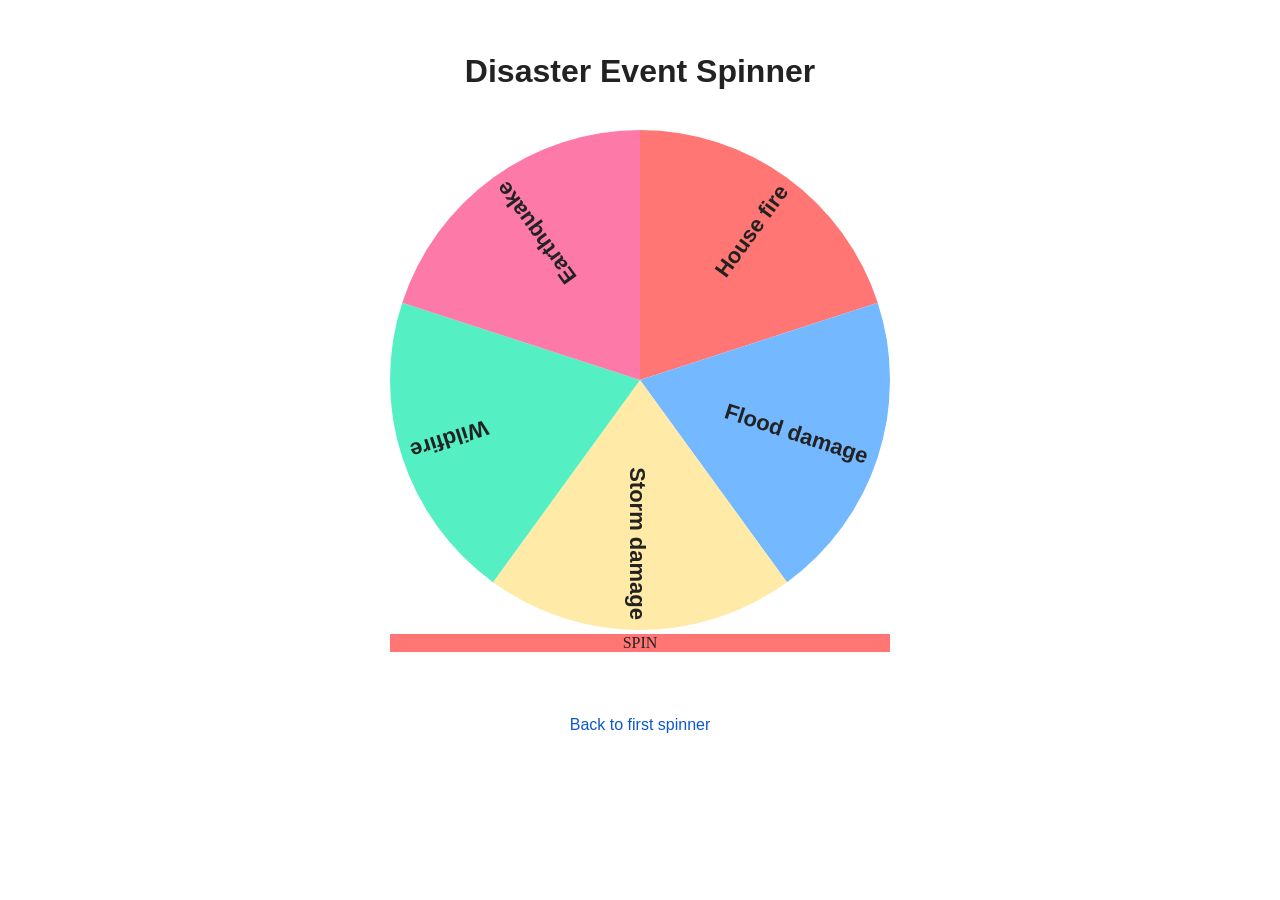
==== disaster/index.html @ f7b99109 "Create index.html Signed-off-by: LordSkippyTheMagnificent <james@actonleaders.org>" ====
<!doctype html>
<html lang="en">
<head>
  <meta charset="UTF-8" />
  <meta name="viewport" content="width=device-width, initial-scale=1.0" />
  <title>Disaster Event Spinner</title>
  <link rel="stylesheet" href="../src/styles.css" />
  <style>
    .page-wrap {
      display: grid;
      place-items: center;
      gap: 18px;
      text-align: center;
      padding: 24px;
    }

    h1 {
      font-family: Arial, sans-serif;
      color: #222;
    }

    .back-link, .result-box {
      font-family: Arial, sans-serif;
      color: #222;
    }

    .result-box {
      min-height: 28px;
      font-size: 1.1rem;
      font-weight: bold;
    }

    a {
      color: #0b57d0;
      text-decoration: none;
    }

    a:hover {
      text-decoration: underline;
    }
  </style>
</head>
<body>
  <div class="page-wrap">
    <h1>Disaster Event Spinner</h1>

    <div id="spin_the_wheel">
      <canvas id="wheel" width="500" height="500"></canvas>
      <div id="spin">SPIN</div>
    </div>

    <div id="result" class="result-box"></div>
    <div class="back-link"><a href="/he/">Back to first spinner</a></div>
  </div>

  <script>
    const sectors = [
      { color: "#ff7675", text: "#222222", label: "House fire" },
      { color: "#74b9ff", text: "#222222", label: "Flood damage" },
      { color: "#ffeaa7", text: "#222222", label: "Storm damage" },
      { color: "#55efc4", text: "#222222", label: "Wildfire" },
      { color: "#fd79a8", text: "#222222", label: "Earthquake" }
    ];

    buildSpinner(sectors);

    function buildSpinner(sectors) {
      const events = {
        listeners: {},
        addListener(eventName, fn) {
          this.listeners[eventName] = this.listeners[eventName] || [];
          this.listeners[eventName].push(fn);
        },
        fire(eventName, ...args) {
          if (this.listeners[eventName]) {
            for (const fn of this.listeners[eventName]) {
              fn(...args);
            }
          }
        },
      };

      const rand = (m, M) => Math.random() * (M - m) + m;
      const tot = sectors.length;
      const spinEl = document.querySelector("#spin");
      const resultEl = document.querySelector("#result");
      const ctx = document.querySelector("#wheel").getContext("2d");

      const dia = ctx.canvas.width;
      const rad = dia / 2;
      const PI = Math.PI;
      const TAU = 2 * PI;
      const arc = TAU / sectors.length;
      const friction = 0.991;

      let angVel = 0;
      let ang = 0;
      let spinButtonClicked = false;

      const getIndex = () => Math.floor(tot - (ang / TAU) * tot) % tot;

      function drawSector(sector, i) {
        const ang = arc * i;
        ctx.save();

        ctx.beginPath();
        ctx.fillStyle = sector.color;
        ctx.moveTo(rad, rad);
        ctx.arc(rad, rad, rad, ang, ang + arc);
        ctx.lineTo(rad, rad);
        ctx.fill();

        ctx.translate(rad, rad);
        ctx.rotate(ang + arc / 2);
        ctx.textAlign = "right";
        ctx.fillStyle = sector.text;
        ctx.font = "bold 22px Arial, sans-serif";
        ctx.fillText(sector.label, rad - 10, 10);

        ctx.restore();
      }

      function rotate() {
        const sector = sectors[getIndex()];
        ctx.canvas.style.transform = `rotate(${ang - PI / 2}rad)`;
        spinEl.textContent = !angVel ? "SPIN" : sector.label;
        spinEl.style.background = sector.color;
        spinEl.style.color = sector.text;
      }

      function frame() {
        if (!angVel && spinButtonClicked) {
          const finalSector = sectors[getIndex()];
          events.fire("spinEnd", finalSector);
          spinButtonClicked = false;
          return;
        }

        angVel *= friction;
        if (angVel < 0.002) angVel = 0;

        ang += angVel;
        ang %= TAU;

        rotate();
      }

      function engine() {
        frame();
        requestAnimationFrame(engine);
      }

      function init() {
        sectors.forEach(drawSector);
        rotate();
        engine();

        spinEl.addEventListener("click", () => {
          if (!angVel) {
            angVel = rand(0.25, 0.45);
            resultEl.textContent = "";
            spinButtonClicked = true;
          }
        });
      }

      init();

      events.addListener("spinEnd", (sector) => {
        resultEl.textContent = `Result: ${sector.label}`;
      });
    }
  </script>
</body>
</html>
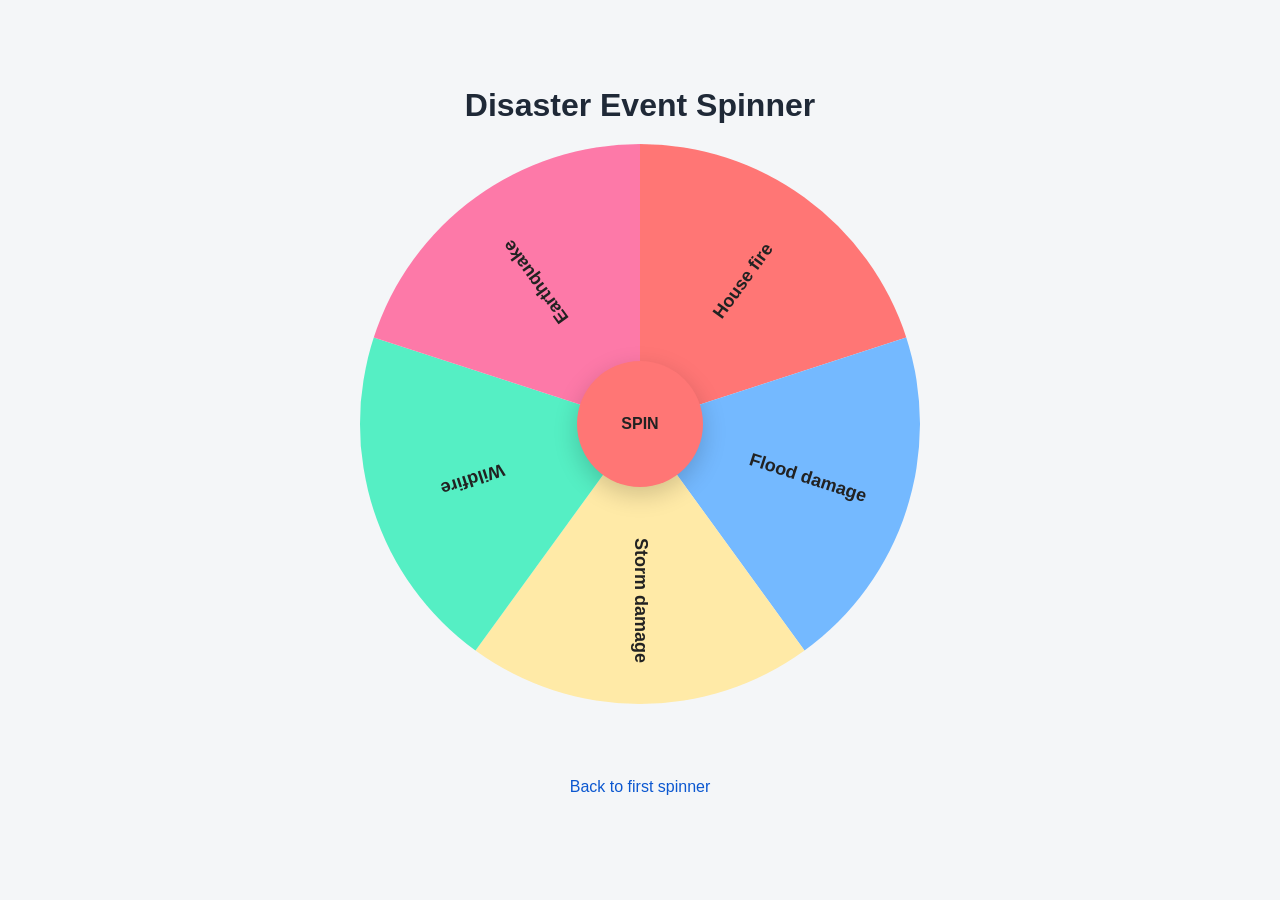
==== commit c3562c20: "Update index.html Signed-off-by: LordSkippyTheMagnificent <james@actonleaders.org>" ====
--- a/disaster/index.html
+++ b/disaster/index.html
@@ -5,171 +5,36 @@
   <meta name="viewport" content="width=device-width, initial-scale=1.0" />
   <title>Disaster Event Spinner</title>
   <link rel="stylesheet" href="../src/styles.css" />
-  <style>
-    .page-wrap {
-      display: grid;
-      place-items: center;
-      gap: 18px;
-      text-align: center;
-      padding: 24px;
-    }
-
-    h1 {
-      font-family: Arial, sans-serif;
-      color: #222;
-    }
-
-    .back-link, .result-box {
-      font-family: Arial, sans-serif;
-      color: #222;
-    }
-
-    .result-box {
-      min-height: 28px;
-      font-size: 1.1rem;
-      font-weight: bold;
-    }
-
-    a {
-      color: #0b57d0;
-      text-decoration: none;
-    }
-
-    a:hover {
-      text-decoration: underline;
-    }
-  </style>
+  <link rel="stylesheet" href="../src/secondary-spinner.css" />
 </head>
 <body>
   <div class="page-wrap">
-    <h1>Disaster Event Spinner</h1>
+    <h1 id="page-title">Disaster Event Spinner</h1>
 
     <div id="spin_the_wheel">
-      <canvas id="wheel" width="500" height="500"></canvas>
+      <canvas id="wheel" width="560" height="560"></canvas>
       <div id="spin">SPIN</div>
     </div>
 
-    <div id="result" class="result-box"></div>
-    <div class="back-link"><a href="/he/">Back to first spinner</a></div>
+    <div id="result"></div>
+
+    <div class="back-link">
+      <a href="/">Back to first spinner</a>
+    </div>
   </div>
 
+  <script src="../src/secondary-spinner.js"></script>
   <script>
-    const sectors = [
-      { color: "#ff7675", text: "#222222", label: "House fire" },
-      { color: "#74b9ff", text: "#222222", label: "Flood damage" },
-      { color: "#ffeaa7", text: "#222222", label: "Storm damage" },
-      { color: "#55efc4", text: "#222222", label: "Wildfire" },
-      { color: "#fd79a8", text: "#222222", label: "Earthquake" }
-    ];
-
-    buildSpinner(sectors);
-
-    function buildSpinner(sectors) {
-      const events = {
-        listeners: {},
-        addListener(eventName, fn) {
-          this.listeners[eventName] = this.listeners[eventName] || [];
-          this.listeners[eventName].push(fn);
-        },
-        fire(eventName, ...args) {
-          if (this.listeners[eventName]) {
-            for (const fn of this.listeners[eventName]) {
-              fn(...args);
-            }
-          }
-        },
-      };
-
-      const rand = (m, M) => Math.random() * (M - m) + m;
-      const tot = sectors.length;
-      const spinEl = document.querySelector("#spin");
-      const resultEl = document.querySelector("#result");
-      const ctx = document.querySelector("#wheel").getContext("2d");
-
-      const dia = ctx.canvas.width;
-      const rad = dia / 2;
-      const PI = Math.PI;
-      const TAU = 2 * PI;
-      const arc = TAU / sectors.length;
-      const friction = 0.991;
-
-      let angVel = 0;
-      let ang = 0;
-      let spinButtonClicked = false;
-
-      const getIndex = () => Math.floor(tot - (ang / TAU) * tot) % tot;
-
-      function drawSector(sector, i) {
-        const ang = arc * i;
-        ctx.save();
-
-        ctx.beginPath();
-        ctx.fillStyle = sector.color;
-        ctx.moveTo(rad, rad);
-        ctx.arc(rad, rad, rad, ang, ang + arc);
-        ctx.lineTo(rad, rad);
-        ctx.fill();
-
-        ctx.translate(rad, rad);
-        ctx.rotate(ang + arc / 2);
-        ctx.textAlign = "right";
-        ctx.fillStyle = sector.text;
-        ctx.font = "bold 22px Arial, sans-serif";
-        ctx.fillText(sector.label, rad - 10, 10);
-
-        ctx.restore();
-      }
-
-      function rotate() {
-        const sector = sectors[getIndex()];
-        ctx.canvas.style.transform = `rotate(${ang - PI / 2}rad)`;
-        spinEl.textContent = !angVel ? "SPIN" : sector.label;
-        spinEl.style.background = sector.color;
-        spinEl.style.color = sector.text;
-      }
-
-      function frame() {
-        if (!angVel && spinButtonClicked) {
-          const finalSector = sectors[getIndex()];
-          events.fire("spinEnd", finalSector);
-          spinButtonClicked = false;
-          return;
-        }
-
-        angVel *= friction;
-        if (angVel < 0.002) angVel = 0;
-
-        ang += angVel;
-        ang %= TAU;
-
-        rotate();
-      }
-
-      function engine() {
-        frame();
-        requestAnimationFrame(engine);
-      }
-
-      function init() {
-        sectors.forEach(drawSector);
-        rotate();
-        engine();
-
-        spinEl.addEventListener("click", () => {
-          if (!angVel) {
-            angVel = rand(0.25, 0.45);
-            resultEl.textContent = "";
-            spinButtonClicked = true;
-          }
-        });
-      }
-
-      init();
-
-      events.addListener("spinEnd", (sector) => {
-        resultEl.textContent = `Result: ${sector.label}`;
-      });
-    }
+    createSecondarySpinner({
+      title: "Disaster Event Spinner",
+      sectors: [
+        { color: "#ff7675", text: "#222222", label: "House fire" },
+        { color: "#74b9ff", text: "#222222", label: "Flood damage" },
+        { color: "#ffeaa7", text: "#222222", label: "Storm damage" },
+        { color: "#55efc4", text: "#222222", label: "Wildfire" },
+        { color: "#fd79a8", text: "#222222", label: "Earthquake" }
+      ]
+    });
   </script>
 </body>
 </html>
--- a/src/secondary-spinner.css
+++ b/src/secondary-spinner.css
@@ -0,0 +1,94 @@
+html, body {
+  margin: 0;
+  padding: 0;
+  min-height: 100%;
+  font-family: Arial, sans-serif;
+  background: #f4f6f8;
+  color: #1f2937;
+}
+
+body {
+  display: flex;
+  justify-content: center;
+  align-items: center;
+}
+
+.page-wrap {
+  width: 100%;
+  max-width: 900px;
+  min-height: 100vh;
+  box-sizing: border-box;
+  display: flex;
+  flex-direction: column;
+  align-items: center;
+  justify-content: center;
+  gap: 20px;
+  padding: 24px 16px 40px;
+  text-align: center;
+}
+
+h1 {
+  margin: 0;
+  font-size: 2rem;
+  line-height: 1.2;
+}
+
+#spin_the_wheel {
+  position: relative;
+  width: min(90vw, 560px);
+  height: min(90vw, 560px);
+  display: flex;
+  align-items: center;
+  justify-content: center;
+}
+
+#wheel {
+  width: 100%;
+  height: 100%;
+  display: block;
+}
+
+#spin {
+  position: absolute;
+  top: 50%;
+  left: 50%;
+  transform: translate(-50%, -50%);
+  width: 110px;
+  height: 110px;
+  border-radius: 999px;
+  border: none;
+  display: grid;
+  place-items: center;
+  font-weight: 700;
+  font-size: 1rem;
+  background: white;
+  color: #111827;
+  box-shadow: 0 8px 24px rgba(0, 0, 0, 0.18);
+  cursor: pointer;
+  user-select: none;
+  z-index: 2;
+  text-align: center;
+  padding: 8px;
+}
+
+#result {
+  min-height: 32px;
+  font-size: 1.1rem;
+  font-weight: 700;
+  line-height: 1.4;
+  padding: 0 12px;
+}
+
+.back-link {
+  font-size: 1rem;
+  line-height: 1.4;
+}
+
+.back-link a {
+  color: #0b57d0;
+  text-decoration: none;
+}
+
+.back-link a:hover {
+  text-decoration: underline;
+}
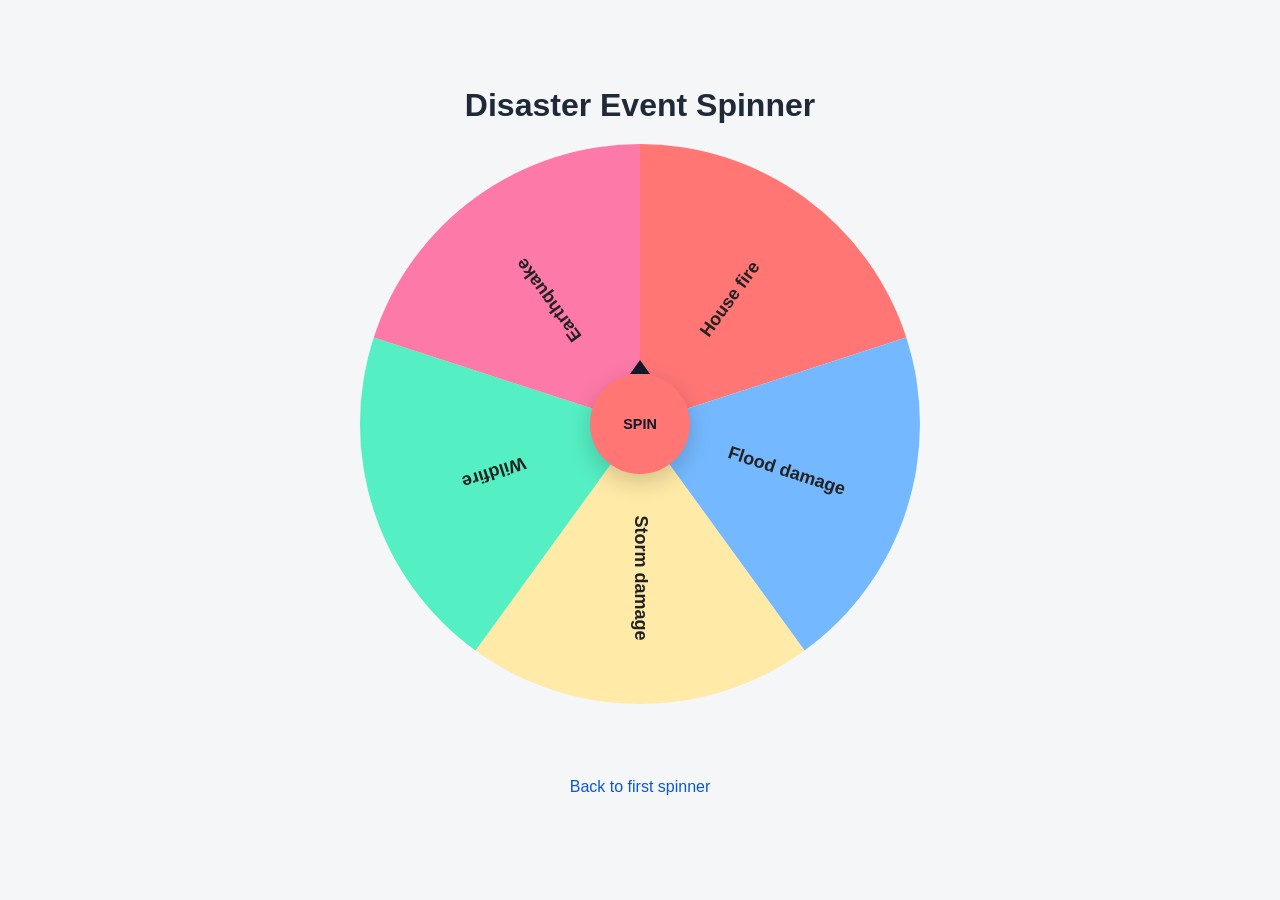
==== commit b2fd8070: "Update index.html Signed-off-by: LordSkippyTheMagnificent <james@actonleaders.org>" ====
--- a/disaster/index.html
+++ b/disaster/index.html
@@ -4,7 +4,6 @@
   <meta charset="UTF-8" />
   <meta name="viewport" content="width=device-width, initial-scale=1.0" />
   <title>Disaster Event Spinner</title>
-  <link rel="stylesheet" href="../src/styles.css" />
   <link rel="stylesheet" href="../src/secondary-spinner.css" />
 </head>
 <body>
--- a/src/secondary-spinner.css
+++ b/src/secondary-spinner.css
@@ -37,38 +37,59 @@
   position: relative;
   width: min(90vw, 560px);
   height: min(90vw, 560px);
-  display: flex;
-  align-items: center;
-  justify-content: center;
+  display: grid;
+  place-items: center;
+  overflow: visible;
 }
 
 #wheel {
   width: 100%;
   height: 100%;
   display: block;
+  transform-origin: 50% 50%;
 }
 
 #spin {
-  position: absolute;
-  top: 50%;
-  left: 50%;
-  transform: translate(-50%, -50%);
-  width: 110px;
-  height: 110px;
-  border-radius: 999px;
-  border: none;
+  position: absolute !important;
+  top: 50% !important;
+  left: 50% !important;
+  right: auto !important;
+  bottom: auto !important;
+  inset: auto !important;
+  margin: 0 !important;
+
+  width: 100px !important;
+  height: 100px !important;
+  min-width: 100px;
+  min-height: 100px;
+  
+  border-radius: 50%;
+
   display: grid;
   place-items: center;
-  font-weight: 700;
-  font-size: 1rem;
+
+  font: 800 0.9rem/1 Arial, sans-serif;
+  text-transform: uppercase;
+  text-align: center;
+
   background: white;
   color: #111827;
   box-shadow: 0 8px 24px rgba(0, 0, 0, 0.18);
   cursor: pointer;
   user-select: none;
-  z-index: 2;
-  text-align: center;
-  padding: 8px;
+  z-index: 10;
+  padding: 0;
+}
+
+#spin::after {
+  content: "";
+  position: absolute;
+  left: 50%;
+  top: -14px;
+  transform: translateX(-50%);
+  border-left: 10px solid transparent;
+  border-right: 10px solid transparent;
+  border-bottom: 14px solid #111827;
 }
 
 #result {
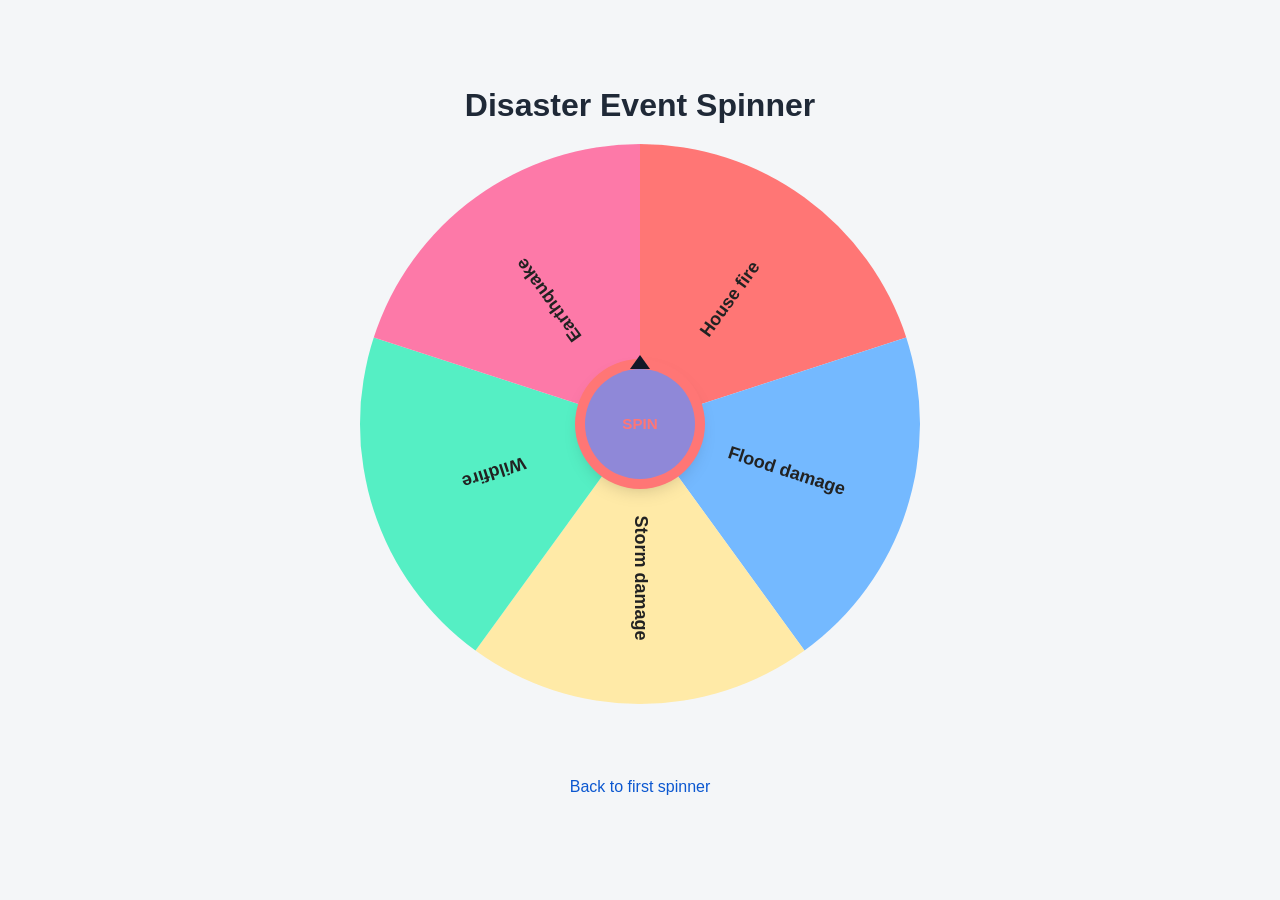
==== commit 321b09b9: "Update index.html Signed-off-by: LordSkippyTheMagnificent <james@actonleaders.org>" ====
--- a/disaster/index.html
+++ b/disaster/index.html
@@ -12,7 +12,7 @@
 
     <div id="spin_the_wheel">
       <canvas id="wheel" width="560" height="560"></canvas>
-      <div id="spin">SPIN</div>
+      <div id="spin"><span>SPIN</span></div>
     </div>
 
     <div id="result"></div>
--- a/src/secondary-spinner.css
+++ b/src/secondary-spinner.css
@@ -50,35 +50,32 @@
 }
 
 #spin {
-  position: absolute !important;
-  top: 50% !important;
-  left: 50% !important;
-  right: auto !important;
-  bottom: auto !important;
-  inset: auto !important;
-  margin: 0 !important;
+  position: absolute;
+  top: 50%;
+  left: 50%;
+  transform: translate(-50%, -50%);
 
-  width: 100px !important;
-  height: 100px !important;
-  min-width: 100px;
-  min-height: 100px;
-  
+  width: 110px;
+  height: 110px;
   border-radius: 50%;
 
   display: grid;
   place-items: center;
 
-  font: 800 0.9rem/1 Arial, sans-serif;
+  font: 800 0.95rem/1 Arial, sans-serif;
   text-transform: uppercase;
   text-align: center;
 
-  background: white;
-  color: #111827;
-  box-shadow: 0 8px 24px rgba(0, 0, 0, 0.18);
+  background: #8f88d8;
+  color: #1f1f2e;
+
+  box-shadow:
+    0 0 0 10px currentColor,
+    0 8px 20px rgba(0, 0, 0, 0.25);
+
   cursor: pointer;
   user-select: none;
   z-index: 10;
-  padding: 0;
 }
 
 #spin::after {
